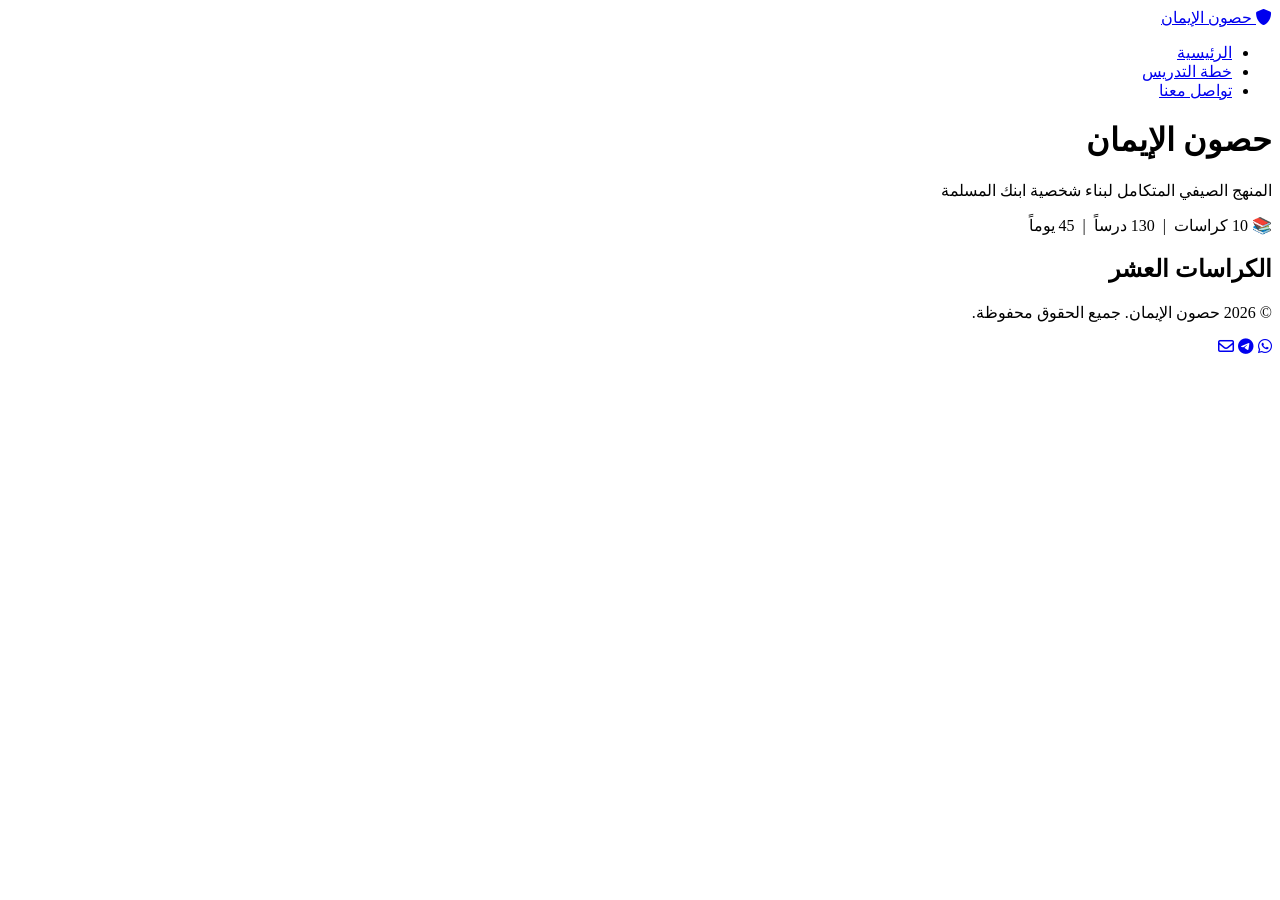
==== index.html @ f836095d "Create index.html" ====
<!DOCTYPE html>
<html lang="ar" dir="rtl">
<head>
    <meta charset="UTF-8" />
    <meta name="viewport" content="width=device-width, initial-scale=1.0" />
    <title>حصون الإيمان – المنهج الصيفي</title>
    <link rel="preconnect" href="https://fonts.googleapis.com" />
    <link href="https://fonts.googleapis.com/css2?family=Cairo:wght@400;600;700;900&display=swap" rel="stylesheet" />
    <link rel="stylesheet" href="https://cdnjs.cloudflare.com/ajax/libs/font-awesome/6.0.0-beta3/css/all.min.css" />
    <link rel="stylesheet" href="css/style.css" />
</head>
<body>
    <!-- شريط التنقل -->
    <nav class="navbar">
        <a class="logo" href="index.html"><i class="fas fa-shield-alt"></i> حصون الإيمان</a>
        <ul class="nav-links">
            <li><a href="index.html">الرئيسية</a></li>
            <li><a href="plan.html">خطة التدريس</a></li>
            <li><a class="btn-nav" href="contact.html">تواصل معنا</a></li>
        </ul>
    </nav>

    <!-- محتوى الصفحة الرئيسية -->
    <div class="app-container">
        <div class="hero">
            <h1>حصون الإيمان</h1>
            <p>المنهج الصيفي المتكامل لبناء شخصية ابنك المسلمة</p>
            <p class="sub-meta">📚 10 كراسات &nbsp;|&nbsp; 130 درساً &nbsp;|&nbsp; 45 يوماً</p>
        </div>

        <h2 class="section-title">الكراسات العشر</h2>
        <div class="courses-grid" id="coursesGrid">
            <!-- يتم توليد البطاقات بواسطة JavaScript -->
        </div>
    </div>

    <!-- التذييل -->
    <footer>
        <p>© 2026 حصون الإيمان. جميع الحقوق محفوظة.</p>
        <div class="social-links">
            <a href="https://chat.whatsapp.com/ImbpCTYkTwHJvD9akTAIPD"><i class="fab fa-whatsapp"></i></a>
            <a href="https://t.me/+bHRjkt2DD_BmODhk"><i class="fab fa-telegram"></i></a>
            <a href="mailto:abukora8@gmail.com"><i class="far fa-envelope"></i></a>
        </div>
    </footer>

    <script src="js/data.js"></script>
    <script src="js/progress.js"></script>
    <script>
        // توليد بطاقات الكراسات
        const grid = document.getElementById('coursesGrid');
        courses.forEach(c => {
            const pct = getCourseProgress(c.id);
            grid.innerHTML += `
                <div class="course-card" onclick="location.href='course-${c.id}.html'">
                    <div class="icon"><i class="fas ${c.icon}" style="color:${c.color}"></i></div>
                    <h3>${c.title}</h3>
                    <div class="badge">${c.lessons.length} دروس</div>
                    <div class="progress-indicator"><div class="fill" style="width:${pct}%;"></div></div>
                    <span style="font-size:0.8rem;color:var(--text-light);">${pct}%</span>
                </div>
            `;
        });
    </script>
</body>
</html>
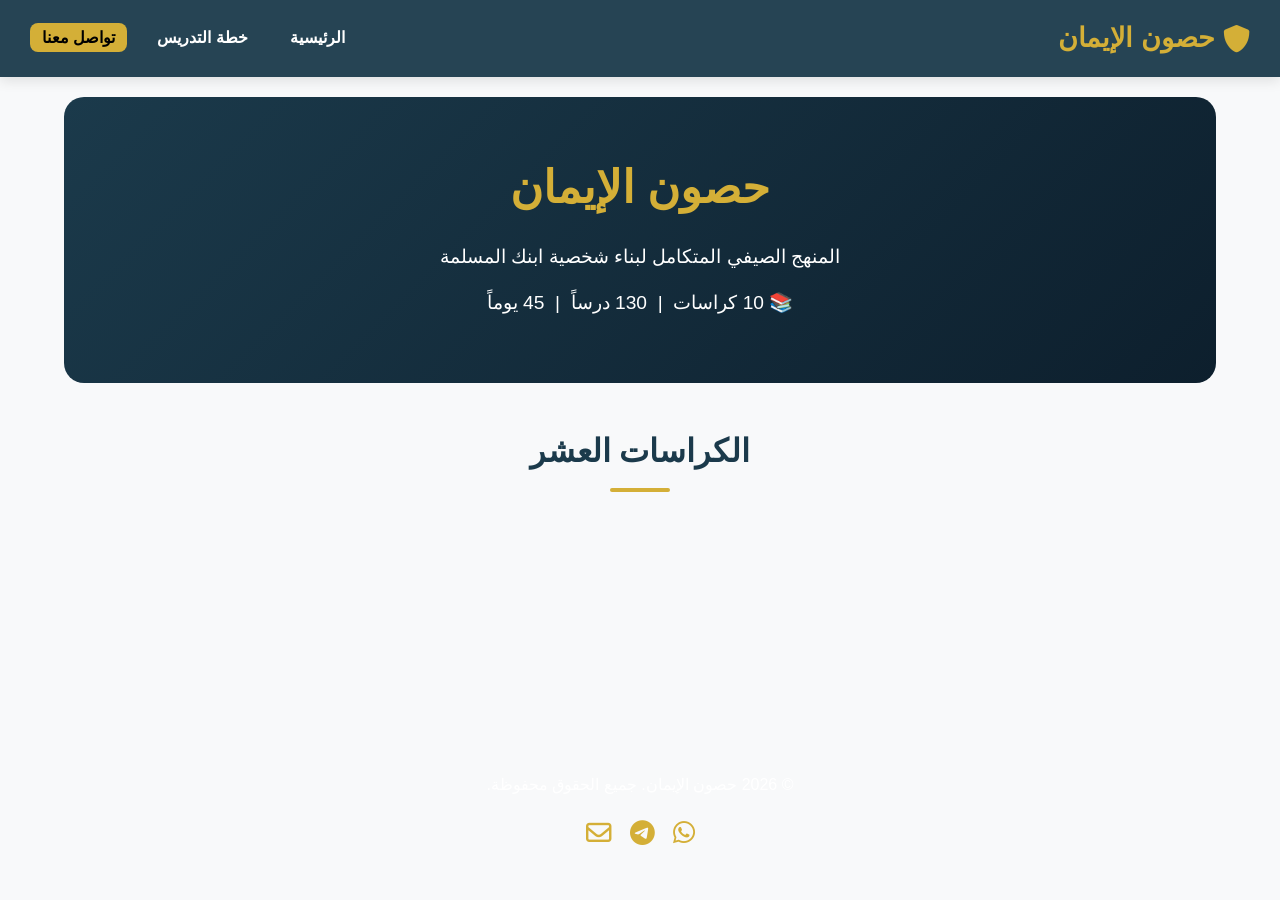
==== commit 28661dec: "Update index.html" ====
--- a/index.html
+++ b/index.html
@@ -62,5 +62,47 @@
             `;
         });
     </script>
+    <script>
+    // بيانات الكراسات (مثال مختصر)
+    const courses = [
+        {
+            id: 1,
+            title: "أركان الإيمان",
+            icon: "fa-star",
+            color: "#D4AF37",
+            lessons: [
+                { title: "ما هو التوحيد؟", content: "<p>...</p>" },
+                // باقي الدروس
+            ]
+        },
+        // باقي الكراسات...
+    ];
+
+    // دالة حساب التقدم (مثال مبسط)
+    function getCourseProgress(courseId) {
+        // يمكنك تبسيطها لإرجاع 0 مؤقتاً
+        return 0;
+    }
+
+    // توليد البطاقات
+    const grid = document.getElementById('coursesGrid');
+    if (grid) {
+        courses.forEach(c => {
+            const pct = getCourseProgress(c.id);
+            grid.innerHTML += `
+                <div class="course-card" onclick="location.href='course-${c.id}.html'">
+                    <div class="icon"><i class="fas ${c.icon}" style="color:${c.color}"></i></div>
+                    <h3>${c.title}</h3>
+                    <div class="badge">${c.lessons.length} دروس</div>
+                    <div class="progress-indicator"><div class="fill" style="width:${pct}%;"></div></div>
+                    <span style="font-size:0.8rem;color:var(--text-light);">${pct}%</span>
+                </div>
+            `;
+        });
+    } else {
+        console.error('العنصر #coursesGrid غير موجود في الصفحة.');
+    }
+</script>
+    
 </body>
 </html>
--- a/css/style.css
+++ b/css/style.css
@@ -0,0 +1,139 @@
+:root {
+    --primary-dark: #1B3A4B;
+    --gold: #D4AF37;
+    --green: #2E8B57;
+    --white: #FFFFFF;
+    --light-bg: #F8F9FA;
+    --text-dark: #1a1a1a;
+    --shadow: 0 10px 30px rgba(0,0,0,0.08);
+    --radius: 20px;
+    --font: 'Cairo', sans-serif;
+}
+
+* { margin:0; padding:0; box-sizing:border-box; }
+body {
+    font-family: var(--font);
+    background: var(--light-bg);
+    color: var(--text-dark);
+    line-height: 1.8;
+    scroll-behavior: smooth;
+}
+.navbar {
+    background: rgba(27,58,75,0.95);
+    backdrop-filter: blur(10px);
+    padding: 14px 30px;
+    display: flex;
+    justify-content: space-between;
+    align-items: center;
+    position: sticky;
+    top:0;
+    z-index:1000;
+    box-shadow: 0 4px 12px rgba(0,0,0,0.1);
+}
+.navbar .logo { font-size:1.7rem; font-weight:900; color:var(--gold); display:flex; align-items:center; gap:8px; text-decoration:none; }
+.nav-links { list-style:none; display:flex; gap:18px; align-items:center; }
+.nav-links a { color:white; text-decoration:none; font-weight:600; padding:6px 12px; border-radius:8px; transition:0.2s; }
+.nav-links a:hover { color:var(--gold-light); background:rgba(212,175,55,0.15); }
+.btn-nav { background:var(--gold); color:#000 !important; padding:8px 22px; border-radius:30px; font-weight:700; }
+.btn-nav:hover { background:var(--gold-light) !important; }
+
+.app-container { max-width:1200px; margin:0 auto; padding:20px 24px; min-height:70vh; }
+
+.hero {
+    background: linear-gradient(135deg, #1B3A4B 0%, #0D1F2D 100%);
+    border-radius: var(--radius);
+    padding: 50px 30px;
+    text-align: center;
+    color: white;
+    margin-bottom:40px;
+}
+.hero h1 { font-size:2.8rem; font-weight:900; color:var(--gold); }
+.hero p { font-size:1.2rem; margin:12px 0; }
+
+.section-title { text-align:center; color:var(--primary-dark); font-size:2rem; font-weight:900; margin:30px 0 20px; }
+.section-title::after { content:''; display:block; width:60px; height:4px; background:var(--gold); margin:8px auto 0; border-radius:4px; }
+
+.courses-grid {
+    display: grid;
+    grid-template-columns: repeat(auto-fit, minmax(240px,1fr));
+    gap:24px;
+}
+.course-card {
+    background:white;
+    border-radius:var(--radius);
+    padding:28px 18px 22px;
+    text-align:center;
+    box-shadow:var(--shadow);
+    cursor:pointer;
+    transition:0.25s;
+    border:2px solid transparent;
+}
+.course-card:hover { transform:translateY(-6px); box-shadow:0 15px 40px rgba(0,0,0,0.12); border-color:var(--gold); }
+.course-card .icon { font-size:3rem; margin-bottom:12px; }
+.course-card h3 { color:var(--primary-dark); font-size:1.2rem; }
+.course-card .badge { background:var(--light-bg); padding:2px 16px; border-radius:30px; font-size:0.85rem; color:var(--text-light); display:inline-block; margin:6px 0; }
+.progress-indicator { height:4px; background:#e9ecef; border-radius:4px; overflow:hidden; margin:12px 0 4px; }
+.progress-indicator .fill { height:100%; background:var(--gold); border-radius:4px; transition:width 0.5s; }
+
+/* رأس الكراسة */
+.course-header {
+    display:flex;
+    align-items:center;
+    flex-wrap:wrap;
+    gap:16px;
+    background:white;
+    padding:16px 24px;
+    border-radius:var(--radius);
+    box-shadow:var(--shadow);
+    margin-bottom:28px;
+}
+.btn-back {
+    background:var(--primary-dark);
+    color:white;
+    border:none;
+    padding:10px 22px;
+    border-radius:30px;
+    font-weight:700;
+    cursor:pointer;
+    transition:0.2s;
+    display:inline-flex;
+    align-items:center;
+    gap:8px;
+    text-decoration:none;
+}
+.btn-back:hover { background:#0D1F2D; transform:scale(1.02); }
+.course-title { font-size:1.8rem; color:var(--primary-dark); font-weight:900; flex:1; }
+.course-stats { background:var(--light-bg); padding:4px 18px; border-radius:30px; font-size:0.95rem; color:var(--text-light); }
+
+/* قائمة الدروس في صفحة الكراسة */
+.lessons-list { display:flex; flex-direction:column; gap:12px; }
+.lesson-item {
+    display:flex;
+    align-items:center;
+    gap:16px;
+    background:white;
+    padding:14px 22px;
+    border-radius:var(--radius-sm);
+    box-shadow:0 2px 8px rgba(0,0,0,0.04);
+    cursor:pointer;
+    transition:0.2s;
+    border-right:4px solid transparent;
+}
+.lesson-item:hover { background:#f8f9fa; border-right-color:var(--gold); }
+.lesson-number { background:var(--primary-dark); color:white; width:32px; height:32px; border-radius:50%; display:flex; align-items:center; justify-content:center; font-weight:700; }
+.lesson-title { flex:1; font-weight:600; }
+.lesson-status { font-size:1.4rem; }
+
+/* تذييل */
+footer { background:var(--primary-darker); color:white; text-align:center; padding:24px 20px; margin-top:40px; }
+.social-links { margin-top:10px; display:flex; justify-content:center; gap:18px; }
+.social-links a { color:var(--gold); font-size:1.6rem; transition:0.2s; }
+.social-links a:hover { color:var(--gold-light); transform:scale(1.15); }
+
+/* استجابة */
+@media (max-width:600px) {
+    .hero h1 { font-size:2rem; }
+    .course-title { font-size:1.4rem; }
+    .navbar .logo { font-size:1.3rem; }
+    .lesson-item { padding:12px 16px; }
+}
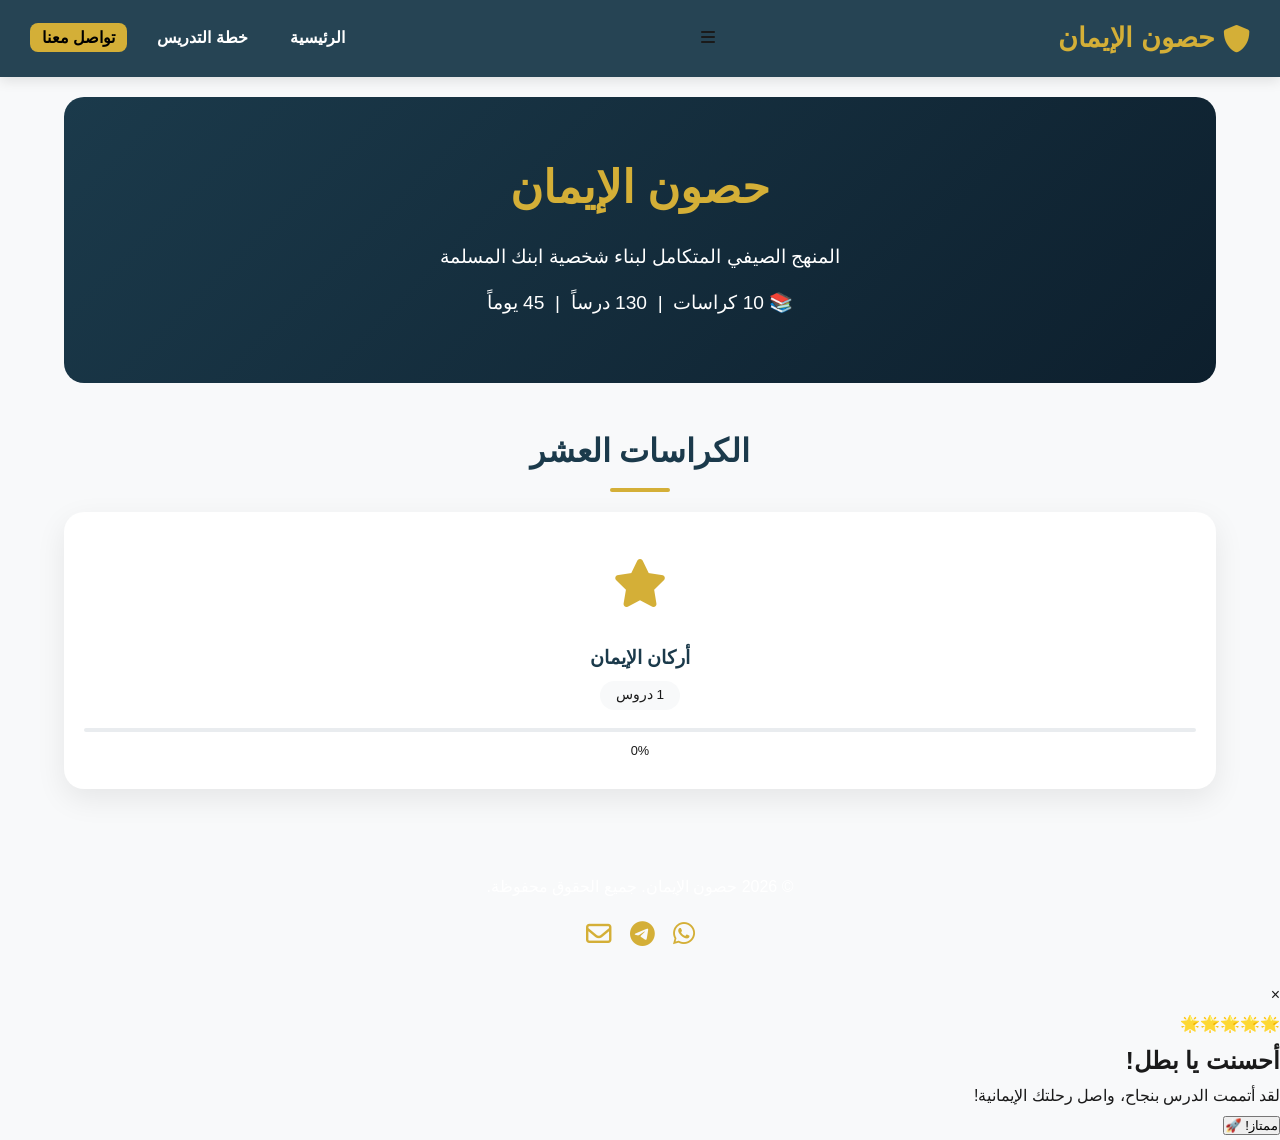
==== commit be8af1e8: "Update index.html" ====
--- a/index.html
+++ b/index.html
@@ -8,30 +8,80 @@
     <link href="https://fonts.googleapis.com/css2?family=Cairo:wght@400;600;700;900&display=swap" rel="stylesheet" />
     <link rel="stylesheet" href="https://cdnjs.cloudflare.com/ajax/libs/font-awesome/6.0.0-beta3/css/all.min.css" />
     <link rel="stylesheet" href="css/style.css" />
+    <style>
+        /* تحسينات إضافية لعرض الدرس داخل الصفحة */
+        .lesson-content {
+            background: #fff;
+            border-radius: 20px;
+            padding: 30px 35px;
+            box-shadow: var(--shadow);
+            line-height: 1.9;
+        }
+        .lesson-content h2 {
+            color: var(--primary-dark);
+            border-right: 6px solid var(--gold);
+            padding-right: 16px;
+            margin-top: 30px;
+            margin-bottom: 16px;
+        }
+        .lesson-content .verse {
+            background: #f0f4f8;
+            padding: 16px 24px;
+            border-radius: 12px;
+            border-right: 6px solid var(--gold);
+            margin: 20px 0;
+        }
+        .lesson-content .tip-box {
+            background: #e8f5e9;
+            padding: 16px 24px;
+            border-radius: 12px;
+            border-right: 6px solid var(--green);
+            margin: 20px 0;
+        }
+        .lesson-nav {
+            display: flex;
+            justify-content: space-between;
+            align-items: center;
+            gap: 12px;
+            margin-top: 30px;
+            flex-wrap: wrap;
+        }
+        .lesson-nav button {
+            padding: 12px 28px;
+            border: none;
+            border-radius: 30px;
+            font-weight: 700;
+            cursor: pointer;
+            transition: 0.2s;
+            background: var(--primary-dark);
+            color: #fff;
+            display: inline-flex;
+            align-items: center;
+            gap: 8px;
+        }
+        .lesson-nav button:hover { transform: scale(1.03); opacity: 0.9; }
+        .lesson-nav button:disabled { opacity: 0.5; cursor: not-allowed; }
+        .btn-complete-lesson { background: var(--green) !important; }
+        .btn-complete-lesson.done { background: #6c757d !important; }
+        .share-btn { background: #1a73e8 !important; }
+        .hidden { display: none; }
+    </style>
 </head>
 <body>
     <!-- شريط التنقل -->
     <nav class="navbar">
-        <a class="logo" href="index.html"><i class="fas fa-shield-alt"></i> حصون الإيمان</a>
-        <ul class="nav-links">
-            <li><a href="index.html">الرئيسية</a></li>
-            <li><a href="plan.html">خطة التدريس</a></li>
-            <li><a class="btn-nav" href="contact.html">تواصل معنا</a></li>
+        <a class="logo" onclick="navigateTo('home')"><i class="fas fa-shield-alt"></i> حصون الإيمان</a>
+        <div class="hamburger" id="hamburger"><i class="fas fa-bars"></i></div>
+        <ul class="nav-links" id="navLinks">
+            <li><a onclick="navigateTo('home')">الرئيسية</a></li>
+            <li><a onclick="navigateTo('plan')">خطة التدريس</a></li>
+            <li><a class="btn-nav" onclick="navigateTo('contact')">تواصل معنا</a></li>
         </ul>
     </nav>
 
-    <!-- محتوى الصفحة الرئيسية -->
-    <div class="app-container">
-        <div class="hero">
-            <h1>حصون الإيمان</h1>
-            <p>المنهج الصيفي المتكامل لبناء شخصية ابنك المسلمة</p>
-            <p class="sub-meta">📚 10 كراسات &nbsp;|&nbsp; 130 درساً &nbsp;|&nbsp; 45 يوماً</p>
-        </div>
-
-        <h2 class="section-title">الكراسات العشر</h2>
-        <div class="courses-grid" id="coursesGrid">
-            <!-- يتم توليد البطاقات بواسطة JavaScript -->
-        </div>
+    <!-- الحاوية الرئيسية -->
+    <div class="app-container" id="appContainer">
+        <!-- سيتم تعبئتها بواسطة JavaScript -->
     </div>
 
     <!-- التذييل -->
@@ -44,65 +94,269 @@
         </div>
     </footer>
 
+    <!-- نافذة التشجيع -->
+    <div class="modal" id="cheerModal">
+        <div class="modal-content">
+            <span class="close-modal" onclick="closeModal()">&times;</span>
+            <div class="stars">🌟🌟🌟🌟🌟</div>
+            <h2 id="cheerMessage">أحسنت يا بطل!</h2>
+            <p id="cheerDesc">لقد أتممت الدرس بنجاح، واصل رحلتك الإيمانية!</p>
+            <button class="modal-btn" onclick="closeModal()">ممتاز! 🚀</button>
+        </div>
+    </div>
+
+    <!-- تحميل البيانات والوظائف -->
     <script src="js/data.js"></script>
-    <script src="js/progress.js"></script>
     <script>
-        // توليد بطاقات الكراسات
-        const grid = document.getElementById('coursesGrid');
-        courses.forEach(c => {
-            const pct = getCourseProgress(c.id);
-            grid.innerHTML += `
-                <div class="course-card" onclick="location.href='course-${c.id}.html'">
-                    <div class="icon"><i class="fas ${c.icon}" style="color:${c.color}"></i></div>
-                    <h3>${c.title}</h3>
-                    <div class="badge">${c.lessons.length} دروس</div>
-                    <div class="progress-indicator"><div class="fill" style="width:${pct}%;"></div></div>
-                    <span style="font-size:0.8rem;color:var(--text-light);">${pct}%</span>
-                </div>
-            `;
+        // ==================== دوال التقدم ====================
+        function getProgressKey(courseId, lessonIndex) {
+            return `hosoonaliman_progress_${courseId}_${lessonIndex}`;
+        }
+        function isLessonDone(courseId, lessonIndex) {
+            return localStorage.getItem(getProgressKey(courseId, lessonIndex)) === 'true';
+        }
+        function getCourseProgress(courseId) {
+            const course = courses.find(c => c.id === courseId);
+            if (!course) return 0;
+            let done = 0;
+            course.lessons.forEach((_, idx) => {
+                if (isLessonDone(courseId, idx)) done++;
+            });
+            return Math.round((done / course.lessons.length) * 100);
+        }
+
+        // ==================== التنقل بين الأقسام ====================
+        let currentSection = 'home';
+        let currentCourseId = null;
+        let currentLessonIndex = null;
+
+        function navigateTo(section) {
+            if (section === 'home') {
+                currentSection = 'home';
+                currentCourseId = null;
+                currentLessonIndex = null;
+            } else if (section === 'plan') {
+                currentSection = 'plan';
+            } else if (section === 'contact') {
+                currentSection = 'contact';
+            } else if (section.startsWith('course-')) {
+                currentSection = 'course';
+                currentCourseId = parseInt(section.split('-')[1]);
+                currentLessonIndex = null;
+            } else if (section.startsWith('lesson-')) {
+                currentSection = 'lesson';
+                const parts = section.split('-');
+                currentCourseId = parseInt(parts[1]);
+                currentLessonIndex = parseInt(parts[2]);
+            }
+            renderSection();
+            window.scrollTo({ top: 0, behavior: 'smooth' });
+            document.getElementById('navLinks').classList.remove('active');
+        }
+
+        // ==================== العرض ====================
+        function renderSection() {
+            const container = document.getElementById('appContainer');
+            let html = '';
+            switch (currentSection) {
+                case 'home': html = renderHome(); break;
+                case 'plan': html = renderPlan(); break;
+                case 'contact': html = renderContact(); break;
+                case 'course': html = renderCourse(currentCourseId); break;
+                case 'lesson': html = renderLesson(currentCourseId, currentLessonIndex); break;
+                default: html = renderHome();
+            }
+            container.innerHTML = html;
+            // ربط الأحداث بعد التحميل
+            if (currentSection === 'lesson') {
+                attachLessonEvents();
+            }
+        }
+
+        // ---------- الصفحة الرئيسية ----------
+        function renderHome() {
+            let gridHtml = '';
+            courses.forEach(c => {
+                const pct = getCourseProgress(c.id);
+                gridHtml += `
+                    <div class="course-card" onclick="navigateTo('course-${c.id}')">
+                        <div class="icon"><i class="fas ${c.icon}" style="color:${c.color}"></i></div>
+                        <h3>${c.title}</h3>
+                        <div class="badge">${c.lessons.length} دروس</div>
+                        <div class="progress-indicator"><div class="fill" style="width:${pct}%;"></div></div>
+                        <span style="font-size:0.8rem;color:var(--text-light);">${pct}%</span>
+                    </div>
+                `;
+            });
+            return `
+                <div class="hero">
+                    <h1>حصون الإيمان</h1>
+                    <p>المنهج الصيفي المتكامل لبناء شخصية ابنك المسلمة</p>
+                    <p class="sub-meta">📚 10 كراسات &nbsp;|&nbsp; 130 درساً &nbsp;|&nbsp; 45 يوماً</p>
+                </div>
+                <h2 class="section-title">الكراسات العشر</h2>
+                <div class="courses-grid">${gridHtml}</div>
+            `;
+        }
+
+        // ---------- خطة التدريس ----------
+        function renderPlan() {
+            const days = ["السبت", "الأحد", "الإثنين", "الثلاثاء", "الأربعاء", "الخميس"];
+            let rows = '';
+            for (let i = 0; i < 30; i++) {
+                const week = Math.floor(i / 6) + 1;
+                const dayName = days[i % 6];
+                const c1 = courses[i % courses.length].title;
+                const c2 = courses[(i + 3) % courses.length].title;
+                const c3 = courses[(i + 6) % courses.length].title;
+                rows += `<tr><td>${dayName} (أسبوع ${week})</td><td>${c1}</td><td>${c2}</td><td>${c3}</td></tr>`;
+            }
+            return `
+                <h2 class="section-title">📅 خطة التدريس اليومية</h2>
+                <div class="plan-wrapper">
+                    <table>
+                        <thead><tr><th>اليوم</th><th>الحصة الأولى</th><th>الحصة الثانية</th><th>الحصة الثالثة</th></tr></thead>
+                        <tbody>${rows}</tbody>
+                    </table>
+                </div>
+            `;
+        }
+
+        // ---------- التواصل ----------
+        function renderContact() {
+            return `
+                <div class="contact-box">
+                    <h2><i class="fas fa-headset"></i> تواصل معنا</h2>
+                    <p style="font-size:1.1rem;color:var(--text-light);">للاستفسارات أو الدعم الفني</p>
+                    <div class="contact-buttons">
+                        <a href="https://chat.whatsapp.com/ImbpCTYkTwHJvD9akTAIPD" target="_blank" class="wa"><i class="fab fa-whatsapp"></i> واتساب</a>
+                        <a href="https://t.me/+bHRjkt2DD_BmODhk" class="tg"><i class="fab fa-telegram"></i> تليجرام</a>
+                        <a href="mailto:abukora8@gmail.com" class="em"><i class="far fa-envelope"></i> البريد الإلكتروني</a>
+                    </div>
+                </div>
+            `;
+        }
+
+        // ---------- عرض الكراسة (قائمة الدروس) ----------
+        function renderCourse(courseId) {
+            const course = courses.find(c => c.id === courseId);
+            if (!course) return '<p>الكراسة غير موجودة.</p>';
+            let lessonsHtml = course.lessons.map((l, idx) => {
+                const done = isLessonDone(courseId, idx);
+                return `
+                    <div class="lesson-item" onclick="navigateTo('lesson-${courseId}-${idx}')">
+                        <div class="lesson-number">${idx+1}</div>
+                        <div class="lesson-title">${l.title}</div>
+                        <div class="lesson-status">${done ? '<i class="fas fa-check-circle" style="color:var(--green);"></i>' : ''}</div>
+                    </div>
+                `;
+            }).join('');
+            return `
+                <div class="course-header">
+                    <button class="btn-back" onclick="navigateTo('home')"><i class="fas fa-arrow-right"></i> العودة</button>
+                    <span class="course-title">${course.title}</span>
+                    <span class="course-stats"><i class="fas fa-book"></i> ${course.lessons.length} درس · ${getCourseProgress(courseId)}% مكتمل</span>
+                </div>
+                <div class="lessons-list">${lessonsHtml}</div>
+            `;
+        }
+
+        // ---------- عرض الدرس المفصل ----------
+        function renderLesson(courseId, lessonIndex) {
+            const course = courses.find(c => c.id === courseId);
+            if (!course || !course.lessons[lessonIndex]) {
+                return '<p>الدرس غير موجود.</p>';
+            }
+            const lesson = course.lessons[lessonIndex];
+            const total = course.lessons.length;
+            const done = isLessonDone(courseId, lessonIndex);
+
+            // تحسين المحتوى: إضافة تنسيقات تلقائية
+            let contentHtml = lesson.content;
+            // يمكنك إضافة معالجة إضافية هنا لتقسيم المحتوى إلى عناصر HTML
+
+            const prevIdx = lessonIndex - 1;
+            const nextIdx = lessonIndex + 1;
+
+            return `
+                <div class="course-header">
+                    <button class="btn-back" onclick="navigateTo('course-${courseId}')"><i class="fas fa-arrow-right"></i> العودة للكراسة</button>
+                    <span class="course-title">${course.title}</span>
+                    <span class="course-stats">الدرس ${lessonIndex+1} من ${total}</span>
+                </div>
+                <div class="lesson-content">
+                    <h1 style="margin-top:0;">${lesson.title}</h1>
+                    ${contentHtml}
+                </div>
+                <div class="lesson-nav">
+                    <div>
+                        <button onclick="navigateTo('lesson-${courseId}-${prevIdx}')" ${prevIdx < 0 ? 'disabled' : ''}>
+                            <i class="fas fa-arrow-right"></i> السابق
+                        </button>
+                        <button onclick="navigateTo('lesson-${courseId}-${nextIdx}')" ${nextIdx >= total ? 'disabled' : ''}>
+                            التالي <i class="fas fa-arrow-left"></i>
+                        </button>
+                    </div>
+                    <div style="display:flex;gap:10px;flex-wrap:wrap;">
+                        <button class="btn-complete-lesson ${done ? 'done' : ''}" onclick="completeLessonFromView(${courseId}, ${lessonIndex})">
+                            ${done ? '<i class="fas fa-check-circle"></i> مكتمل' : '<i class="fas fa-check"></i> أتممت هذا الدرس'}
+                        </button>
+                        <button class="share-btn" onclick="shareLesson()"><i class="fas fa-share-alt"></i> مشاركة</button>
+                    </div>
+                </div>
+            `;
+        }
+
+        // ==================== دوال التفاعل ====================
+        function completeLessonFromView(courseId, lessonIndex) {
+            if (isLessonDone(courseId, lessonIndex)) {
+                showCheerMessage("🎯", "الدرس مكتمل بالفعل!", "أنت ممتاز! واصل التقدم.");
+                return;
+            }
+            localStorage.setItem(getProgressKey(courseId, lessonIndex), 'true');
+            // تحديث العرض
+            renderSection();
+            const msgs = ["أحسنت يا بطل! 🌟", "ممتاز! استمر! 💪", "رائع! أنت تتقدم بثبات 🚀", "ما شاء الله عليك! 👏", "أنت بطل حصون الإيمان! 🏆"];
+            const msg = msgs[Math.floor(Math.random() * msgs.length)];
+            showCheerMessage("🌟🌟🌟🌟🌟", msg, "لقد أتممت الدرس بنجاح، واصل رحلتك الإيمانية!");
+        }
+
+        function showCheerMessage(stars, title, desc) {
+            document.querySelector('#cheerModal .stars').textContent = stars;
+            document.getElementById('cheerMessage').textContent = title;
+            document.getElementById('cheerDesc').textContent = desc;
+            document.getElementById('cheerModal').style.display = 'flex';
+        }
+
+        function closeModal() {
+            document.getElementById('cheerModal').style.display = 'none';
+        }
+        document.getElementById('cheerModal').addEventListener('click', function(e) {
+            if (e.target === this) closeModal();
         });
+
+        function shareLesson() {
+            const url = window.location.href;
+            if (navigator.share) {
+                navigator.share({ title: document.title, url: url });
+            } else {
+                navigator.clipboard.writeText(url).then(() => alert('تم نسخ رابط الدرس!'));
+            }
+        }
+
+        function attachLessonEvents() {
+            // لا حاجة لإضافية
+        }
+
+        // ==================== الهامبرغر ====================
+        document.getElementById('hamburger').addEventListener('click', function() {
+            document.getElementById('navLinks').classList.toggle('active');
+        });
+
+        // ==================== التحميل الأولي ====================
+        window.onload = function() {
+            navigateTo('home');
+        };
     </script>
-    <script>
-    // بيانات الكراسات (مثال مختصر)
-    const courses = [
-        {
-            id: 1,
-            title: "أركان الإيمان",
-            icon: "fa-star",
-            color: "#D4AF37",
-            lessons: [
-                { title: "ما هو التوحيد؟", content: "<p>...</p>" },
-                // باقي الدروس
-            ]
-        },
-        // باقي الكراسات...
-    ];
-
-    // دالة حساب التقدم (مثال مبسط)
-    function getCourseProgress(courseId) {
-        // يمكنك تبسيطها لإرجاع 0 مؤقتاً
-        return 0;
-    }
-
-    // توليد البطاقات
-    const grid = document.getElementById('coursesGrid');
-    if (grid) {
-        courses.forEach(c => {
-            const pct = getCourseProgress(c.id);
-            grid.innerHTML += `
-                <div class="course-card" onclick="location.href='course-${c.id}.html'">
-                    <div class="icon"><i class="fas ${c.icon}" style="color:${c.color}"></i></div>
-                    <h3>${c.title}</h3>
-                    <div class="badge">${c.lessons.length} دروس</div>
-                    <div class="progress-indicator"><div class="fill" style="width:${pct}%;"></div></div>
-                    <span style="font-size:0.8rem;color:var(--text-light);">${pct}%</span>
-                </div>
-            `;
-        });
-    } else {
-        console.error('العنصر #coursesGrid غير موجود في الصفحة.');
-    }
-</script>
-    
 </body>
 </html>
